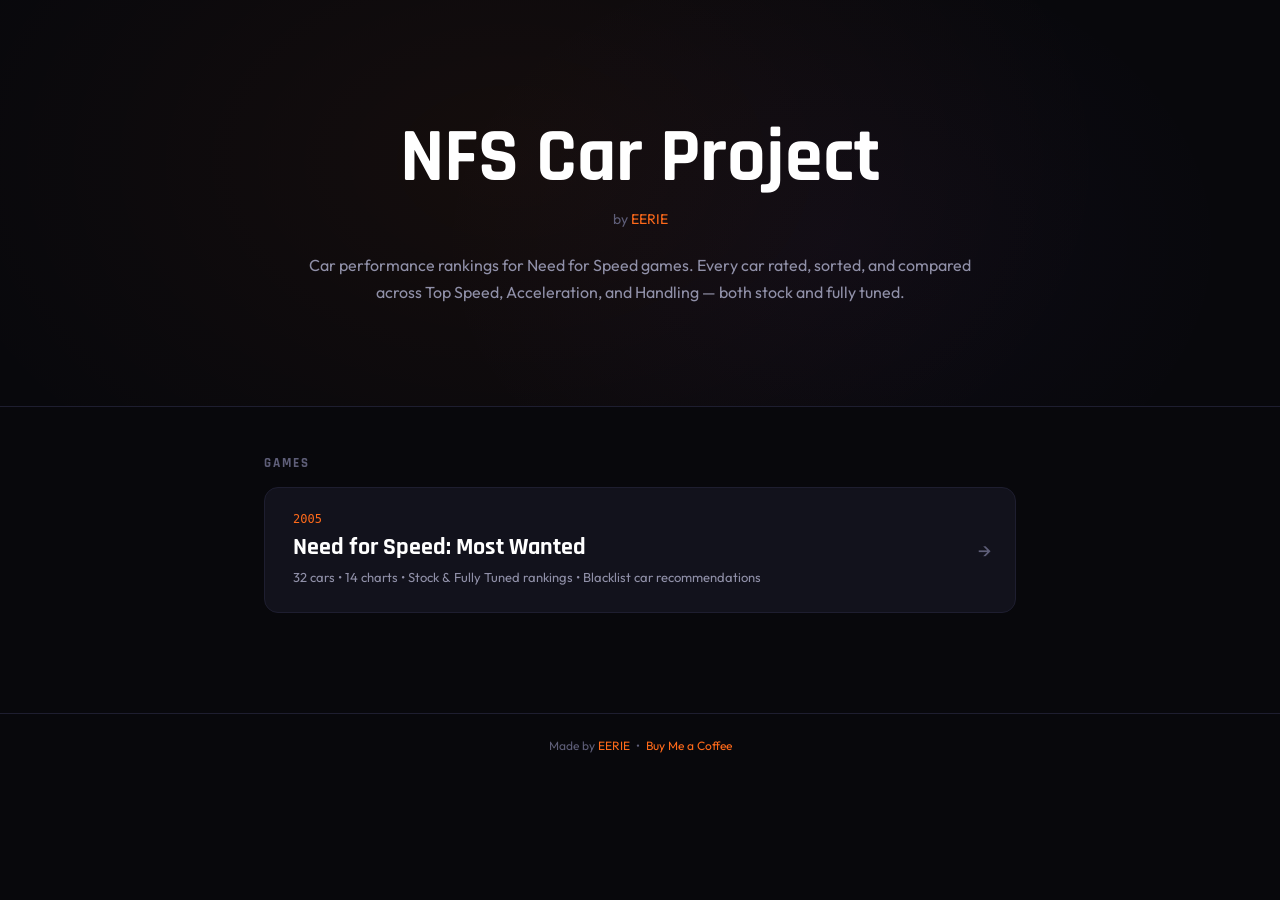
==== src/index.html @ 07affd81 "minified" ====
<!DOCTYPE html>
<html lang="en">
<head>
  <!-- Google tag (gtag.js) -->
<script async src="https://www.googletagmanager.com/gtag/js?id=G-Z4L47FNVG6"></script>
<script>
  window.dataLayer = window.dataLayer || [];
  function gtag(){dataLayer.push(arguments);}
  gtag('js', new Date());
  gtag('config', 'G-Z4L47FNVG6');
</script>
<meta charset="UTF-8">
<meta name="viewport" content="width=device-width, initial-scale=1.0">
<title>NFS Car Project — Need for Speed Car Performance Rankings</title>
<meta name="description" content="Car performance rankings for Need for Speed games. Every car rated, sorted, and compared across Top Speed, Acceleration, and Handling — both stock and fully tuned.">
<meta name="robots" content="index, follow">
<link rel="canonical" href="https://eeriegoesd.com/nfs-project/">
<meta property="og:type" content="website">
<meta property="og:title" content="NFS Car Project — Need for Speed Car Performance Rankings">
<meta property="og:description" content="Car performance rankings for Need for Speed games. Every car rated, sorted, and compared across Top Speed, Acceleration, and Handling — both stock and fully tuned.">
<meta property="og:url" content="https://eeriegoesd.com/nfs-project/">
<meta name="twitter:card" content="summary">
<meta name="twitter:title" content="NFS Car Project">
<meta name="twitter:description" content="Car performance rankings for Need for Speed games — stock and fully tuned."><link href="https://fonts.googleapis.com/css2?family=Rajdhani:wght@400;500;600;700&family=Outfit:wght@300;400;500;600;700;800;900&display=swap" rel="stylesheet">
<style>
*,*::before,*::after{box-sizing:border-box;margin:0;padding:0}
:root{--bg-deep:#08080c;--bg-card:#12121c;--border-subtle:#1e1e30;--border-medium:#2a2a42;--text-primary:#eaeaf0;--text-secondary:#9090a8;--text-muted:#5e5e78;--accent-orange:#ff6a1a;--font-display:'Rajdhani',sans-serif;--font-body:'Outfit',sans-serif}
body{background:var(--bg-deep);color:var(--text-primary);font-family:var(--font-body);min-height:100vh;-webkit-font-smoothing:antialiased}
::-webkit-scrollbar{width:6px}::-webkit-scrollbar-track{background:#0d0d14}::-webkit-scrollbar-thumb{background:var(--border-medium);border-radius:3px}

.hero{padding:120px 24px 100px;text-align:center;position:relative;overflow:hidden;border-bottom:1px solid var(--border-subtle)}
.hero::before{content:'';position:absolute;inset:0;background:radial-gradient(ellipse 600px 400px at 40% 40%,rgba(255,106,26,0.05),transparent),radial-gradient(ellipse 400px 300px at 65% 60%,rgba(139,92,246,0.04),transparent);pointer-events:none}
.hero h1{font-family:var(--font-display);font-size:clamp(44px,7vw,76px);font-weight:700;line-height:1;color:#fff;position:relative;margin-bottom:14px}
.hero .by{font-size:14px;color:var(--text-muted);position:relative}
.hero .by a{color:var(--accent-orange);text-decoration:none}
.hero .by a:hover{text-decoration:underline}
.hero .desc{font-size:16px;color:var(--text-secondary);max-width:700px;margin:24px auto 0;position:relative;line-height:1.7}

.games{max-width:800px;margin:0 auto;padding:48px 24px 100px}
.games h2{font-family:var(--font-display);font-size:13px;font-weight:700;letter-spacing:2px;text-transform:uppercase;color:var(--text-muted);margin-bottom:16px}
.game-link{display:block;background:var(--bg-card);border:1px solid var(--border-subtle);border-radius:14px;padding:24px 28px;text-decoration:none;color:inherit;transition:all 0.2s;position:relative}
.game-link:hover{border-color:var(--accent-orange);transform:translateY(-2px);box-shadow:0 8px 32px rgba(255,106,26,0.08)}
.game-link .year{font-family:'JetBrains Mono',monospace;font-size:12px;color:var(--accent-orange);margin-bottom:6px}
.game-link h3{font-family:var(--font-display);font-size:24px;font-weight:700;color:#fff;margin-bottom:6px}
.game-link p{font-size:13px;color:var(--text-secondary);line-height:1.5}
.game-link .arrow{position:absolute;top:50%;right:24px;transform:translateY(-50%);color:var(--text-muted);font-size:20px;transition:color 0.2s}
.game-link:hover .arrow{color:var(--accent-orange)}

.footer{border-top:1px solid var(--border-subtle);padding:24px;text-align:center;font-size:12px;color:var(--text-muted)}
.footer a{color:var(--accent-orange);text-decoration:none}
</style>
</head>
<body>

<section class="hero">
  <h1>NFS Car Project</h1>
  <p class="by">by <a href="https://eeriegoesd.com" target="_blank">EERIE</a></p>
  <p class="desc">Car performance rankings for Need for Speed games. Every car rated, sorted, and compared across Top Speed, Acceleration, and Handling — both stock and fully tuned.</p>
</section>

<div class="games">
  <h2>Games</h2>
  <a href="games/most-wanted-2005/" class="game-link">
    <div class="year">2005</div>
    <h3>Need for Speed: Most Wanted</h3>
    <p>32 cars &bull; 14 charts &bull; Stock &amp; Fully Tuned rankings &bull; Blacklist car recommendations</p>
    <span class="arrow">&rarr;</span>
  </a>
</div>

<footer class="footer">
  Made by <a href="https://eeriegoesd.com" target="_blank">EERIE</a> &nbsp;&bull;&nbsp; <a href="https://buymeacoffee.com/eeriegoesd" target="_blank">Buy Me a Coffee</a>
</footer>

</body>
</html>
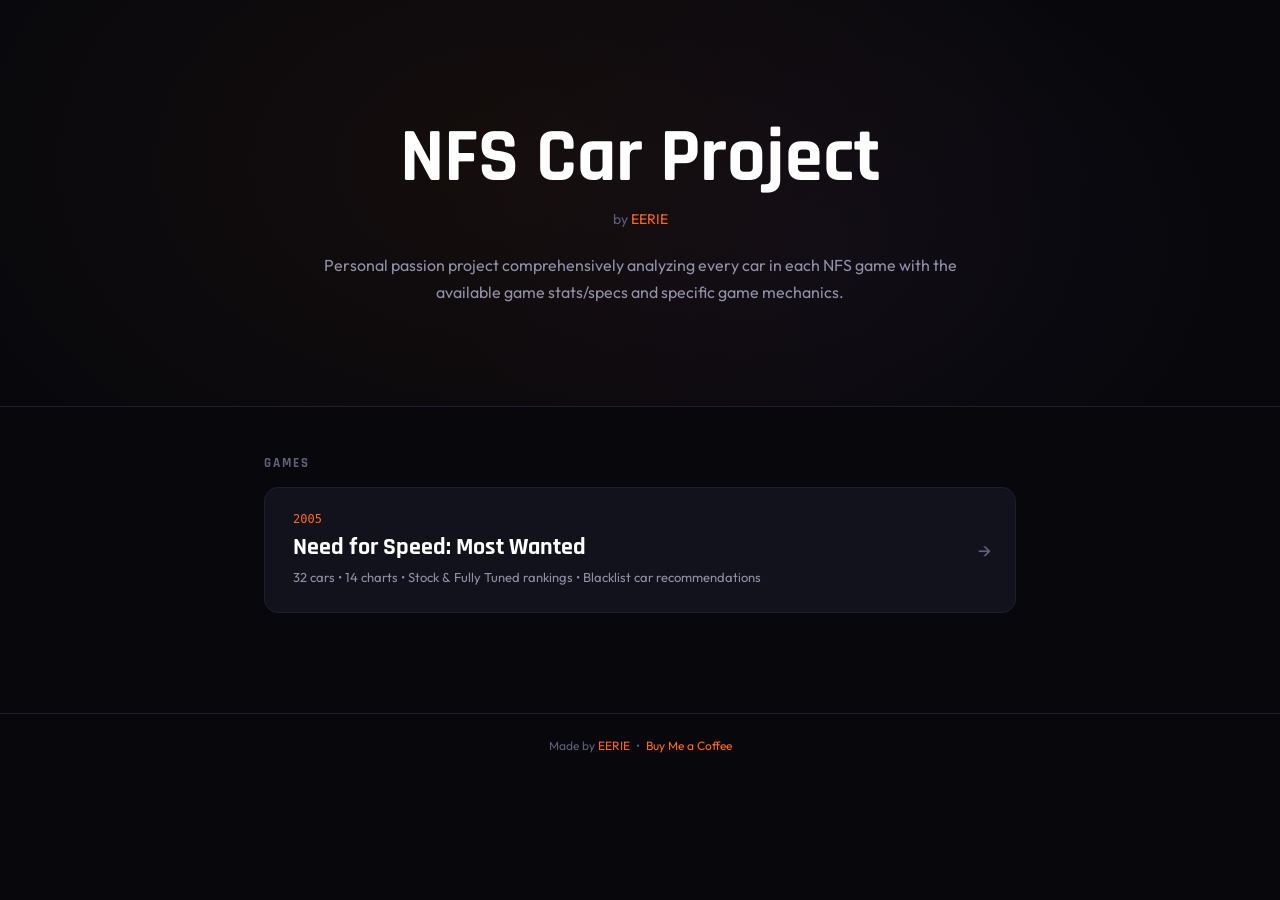
==== commit 55b5a1f0: "text updates + minification" ====
--- a/src/index.html
+++ b/src/index.html
@@ -55,7 +55,7 @@
 <section class="hero">
   <h1>NFS Car Project</h1>
   <p class="by">by <a href="https://eeriegoesd.com" target="_blank">EERIE</a></p>
-  <p class="desc">Car performance rankings for Need for Speed games. Every car rated, sorted, and compared across Top Speed, Acceleration, and Handling — both stock and fully tuned.</p>
+  <p class="desc">Personal passion project comprehensively analyzing every car in each NFS game with the available game stats/specs and specific game mechanics.</p>
 </section>
 
 <div class="games">
